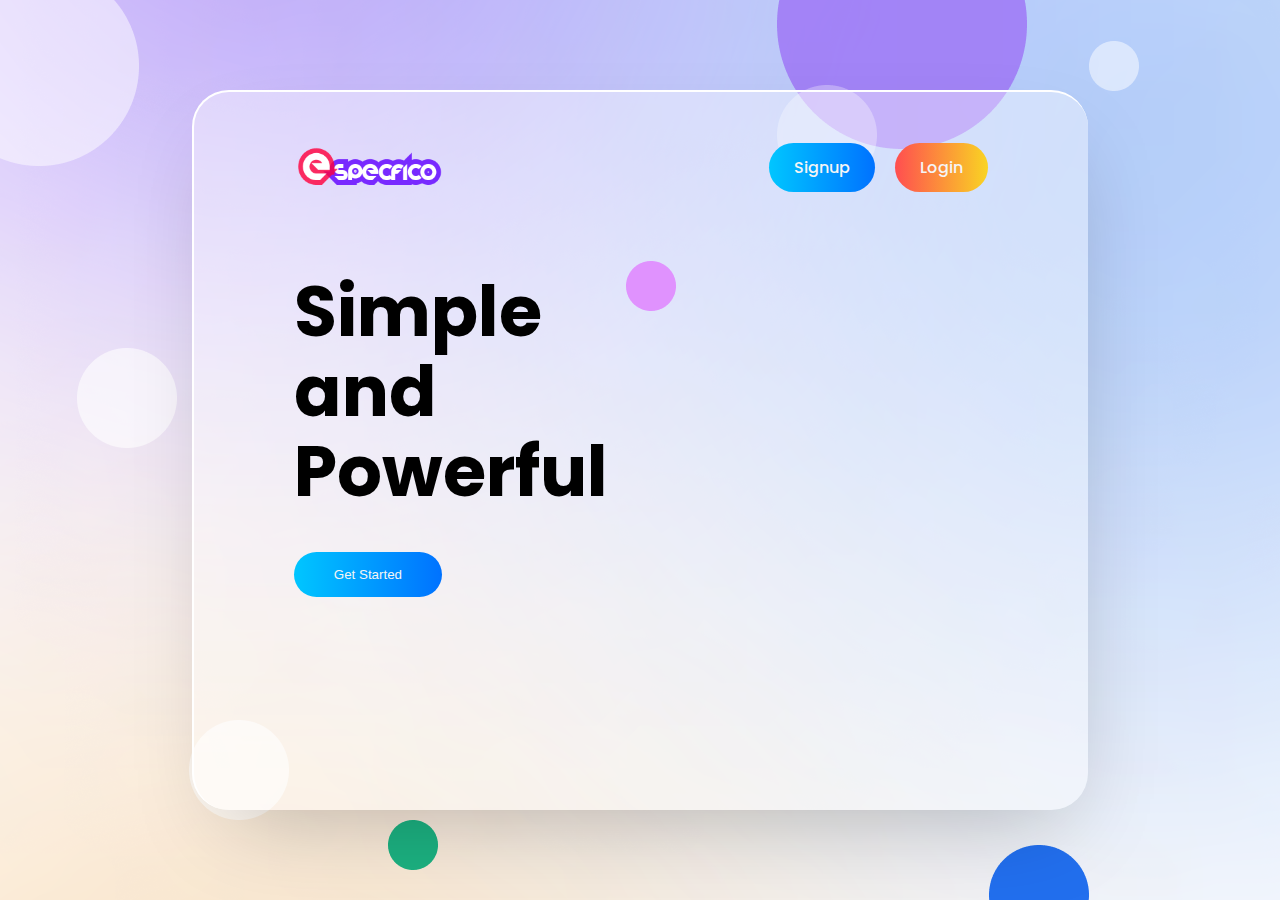
==== index.html @ c977c6e9 "homepage design" ====
<!DOCTYPE html>
<html lang="en">
<head>
    <meta charset="UTF-8">
    <meta http-equiv="X-UA-Compatible" content="IE=edge">
    <meta name="viewport" content="width=device-width, initial-scale=1.0">
    <link rel="preconnect" href="https://fonts.googleapis.com">
    <link rel="preconnect" href="https://fonts.gstatic.com" crossorigin>
    <link href="https://fonts.googleapis.com/css2?family=Poppins:wght@100;400&display=swap" rel="stylesheet">
    <link rel="stylesheet" href="css/stylesheet.css">
    <title>especifico</title>
</head>
<body>
    <main>
        <section>
            <div id="head">
                <div><img src="images/logo.png" alt=""></div>
                <ul>
                    <li><a href="#">Signup</a></li>
                    <li id="li2"><a href="#">Login</a></li>
                </ul>
            </div>
            <div id="tagline">
                <h1>Simple and Powerful</h1>
                <p>Store your playlist, business, contacts and many more and keep a track of them with especfico.</p>
                <button>Get Started</button>
            </div>
        </section>
    </main>
</body>
</html>
---- css/stylesheet.css ----
* {
  padding: 0;
  margin: 0;
  box-sizing: border-box; }

body {
  width: 100vw;
  height: 100vh;
  background: url("../images/especifico-bg.png") no-repeat center center;
  background-size: cover;
  font-family: 'Poppins', sans-serif; }

main {
  width: 100%;
  height: 100%;
  display: grid;
  place-items: center; }

section {
  width: 70%;
  height: 80%;
  background: rgba(255, 255, 255, 0.39);
  border-top: 2px solid #FFFFFF;
  border-left: 2px solid #FFFFFF;
  box-sizing: border-box;
  box-shadow: 6px 37px 93px -33px rgba(0, 0, 0, 0.25);
  border-radius: 37px;
  padding: 4% 7.8%; }
  section #head {
    width: 100%;
    display: flex;
    flex-wrap: wrap;
    justify-content: space-between;
    margin-bottom: 70px; }
    section #head img {
      width: 160px; }
    section #head ul {
      list-style: none;
      display: flex;
      justify-content: space-between;
      flex-wrap: wrap; }
      section #head ul li:nth-child(1) {
        background: linear-gradient(90deg, #00C6FF 0%, #0072FF 100%);
        margin-right: 20px; }
      section #head ul li:nth-child(1):hover {
        background: linear-gradient(90deg, #0072FF 0%, #00C6FF 100%);
        margin-right: 20px; }
      section #head ul li {
        padding: 0 25px;
        background: linear-gradient(90deg, #FF4E50 0%, #F9D423 100%);
        display: flex;
        justify-content: center;
        align-items: center;
        border-radius: 175px;
        margin-bottom: 10px; }
        section #head ul li a {
          text-decoration: none;
          font-weight: 500;
          color: whitesmoke; }
      section #head ul li:hover {
        background: linear-gradient(90deg, #F9D423 0%, #FF4E50 100%); }
  section #tagline {
    width: 50%; }
    section #tagline h1 {
      font-size: 70px;
      line-height: 80px;
      margin-bottom: 40px; }
    section #tagline p {
      width: 80%;
      color: #636363;
      margin-bottom: 30px; }
    section #tagline button {
      padding: 15px 40px;
      border: none;
      background: linear-gradient(90deg, #00C6FF 0%, #0072FF 100%);
      font-weight: 500;
      color: whitesmoke;
      border-radius: 100px;
      cursor: pointer; }
    section #tagline button:hover {
      background: linear-gradient(90deg, #0072FF 0%, #00C6FF 100%); }

@media only screen and (max-width: 1488px) and (min-width: 701px) {
  p {
    display: none; } }
@media only screen and (max-width: 700px) {
  p {
    display: none; }

  #tagline {
    width: 100%; }
    #tagline h1 {
      font-size: 40px !important;
      line-height: 50px !important; }

  li:nth-child(1) {
    display: none !important; }

  button {
    padding: 15px 10px !important; } }

/*# sourceMappingURL=stylesheet.css.map */
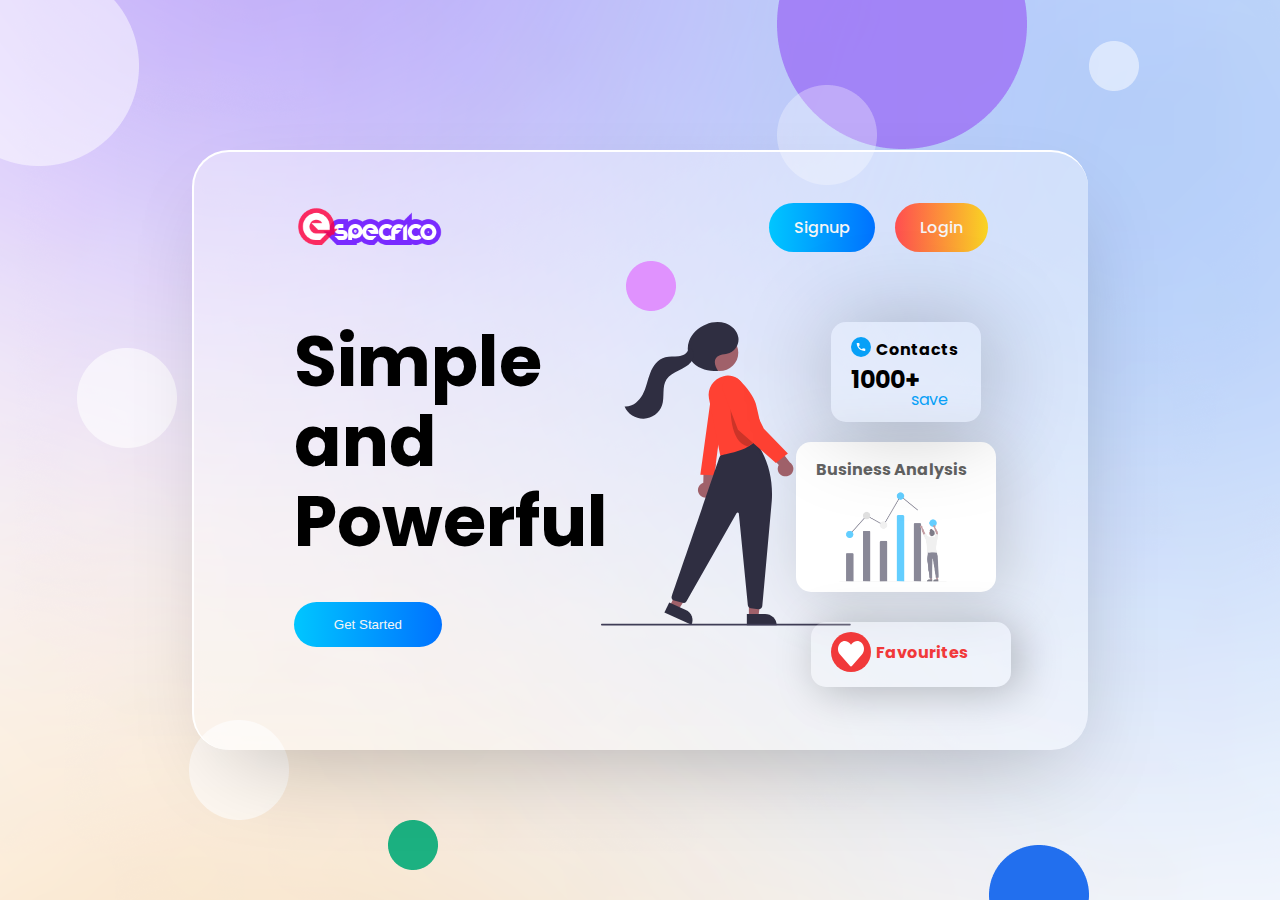
==== commit d1532833: "animation and design" ====
--- a/index.html
+++ b/index.html
@@ -7,12 +7,19 @@
     <link rel="preconnect" href="https://fonts.googleapis.com">
     <link rel="preconnect" href="https://fonts.gstatic.com" crossorigin>
     <link href="https://fonts.googleapis.com/css2?family=Poppins:wght@100;400&display=swap" rel="stylesheet">
+    <link rel="stylesheet" href="https://cdnjs.cloudflare.com/ajax/libs/animate.css/4.1.1/animate.min.css"/>
     <link rel="stylesheet" href="css/stylesheet.css">
-    <title>especifico</title>
+    <title>specfico</title>
 </head>
 <body>
     <main>
+
+        <!--Hero section code start-->
+
         <section>
+
+            <!--Heading code start-->
+
             <div id="head">
                 <div><img src="images/logo.png" alt=""></div>
                 <ul>
@@ -20,12 +27,65 @@
                     <li id="li2"><a href="#">Login</a></li>
                 </ul>
             </div>
+
+            <!--Heading code end-->
+            <!--Tagline code start-->
+
             <div id="tagline">
                 <h1>Simple and Powerful</h1>
-                <p>Store your playlist, business, contacts and many more and keep a track of them with especfico.</p>
+                <p id="tagline-text">Store your playlist, business, contacts and many more and keep a track of them with specfico.</p>
                 <button>Get Started</button>
             </div>
+
+            <!--Tagline code end-->
+            <!--Aside design code start-->
+
+            <div id="animation">
+                <img src="images/vector_girl.svg" alt="">
+                <aside>
+                    <div id="a">
+                        <img src="images/call.svg" alt="">
+                        <h4>Contacts</h4>
+                        <h2>1000+</h2>
+                        <p>save</p>
+                    </div>
+                    <div id="b">
+                        <img src="images/music.svg" alt="">
+                        <h4>Contacts</h4>
+                        <h5>100+</h5>
+                        <p>playlist saved</p>
+                    </div>
+                    <div id="c">
+                        <h4>Business Analysis</h4>
+                        <img src="images/business.png" alt="">
+                    </div>
+                    <div id="d">
+                        <img src="images/settings.svg" alt="">
+                        <h4>Settings</h4><br>
+                        <p>customize <br> your features</p>
+                    </div>
+                    <div id="e">
+                        <img src="images/fav.svg" alt="">
+                        <h4>Favourites</h4>
+                    </div>
+                    <div id="f">
+                        <img src="images/manage.svg" alt="">
+                        <h4>Management</h4>
+                        <br>
+                        <p>Eat</p>
+                        <p>Sleep</p>
+                        <p>Study</p>
+                        <p>Repeat</p>
+                    </div>
+                </aside>
+            </div>
+
+            <!--Aside design code start-->
+
         </section>
+
+        <!--Hero section code end-->
+
     </main>
 </body>
 </html>--- a/css/stylesheet.css
+++ b/css/stylesheet.css
@@ -12,13 +12,13 @@
 
 main {
   width: 100%;
-  height: 100%;
+  height: 100vh;
   display: grid;
   place-items: center; }
 
 section {
   width: 70%;
-  height: 80%;
+  height: 600px;
   background: rgba(255, 255, 255, 0.39);
   border-top: 2px solid #FFFFFF;
   border-left: 2px solid #FFFFFF;
@@ -31,7 +31,7 @@
     display: flex;
     flex-wrap: wrap;
     justify-content: space-between;
-    margin-bottom: 70px; }
+    margin-bottom: 60px; }
     section #head img {
       width: 160px; }
     section #head ul {
@@ -60,7 +60,8 @@
       section #head ul li:hover {
         background: linear-gradient(90deg, #F9D423 0%, #FF4E50 100%); }
   section #tagline {
-    width: 50%; }
+    width: 50%;
+    float: left; }
     section #tagline h1 {
       font-size: 70px;
       line-height: 80px;
@@ -79,12 +80,142 @@
       cursor: pointer; }
     section #tagline button:hover {
       background: linear-gradient(90deg, #0072FF 0%, #00C6FF 100%); }
+  section #animation {
+    width: 50%;
+    float: left; }
+    section #animation img {
+      width: 250px;
+      z-index: -1;
+      transform: translateX(-40px);
+      float: left; }
+    section #animation aside {
+      position: relative;
+      float: left; }
+      section #animation aside #a {
+        position: absolute;
+        padding: 15px 20px;
+        width: 150px;
+        height: 100px;
+        transform: translateX(-60px);
+        background: rgba(255, 255, 255, 0.2);
+        box-shadow: 5px 4px 91px rgba(0, 0, 0, 0.25);
+        border-radius: 15px;
+        animation: darpan 1s infinite; }
+        section #animation aside #a img {
+          width: 20px;
+          transform: translateX(0px); }
+        section #animation aside #a h4 {
+          transform: translateX(5px); }
+        section #animation aside #a p {
+          transform: translate(60px, -10px);
+          color: #08A0F7; }
+@keyframes darpan {
+  0% {
+    padding: 15px 20px; }
+  50% {
+    padding: 20px 25px;
+    text-shadow: -4px -12px 4px rgba(0, 0, 0, 0.25); }
+  100% {
+    padding: 15px 20px; } }
+      section #animation aside #b {
+        position: absolute;
+        padding: 10px 10px;
+        width: 230px;
+        height: 65px;
+        background: #FFFFFF;
+        transform: translate(120px, 25px);
+        box-shadow: 11px 4px 38px rgba(0, 0, 0, 0.25);
+        border-radius: 15px; }
+        section #animation aside #b img {
+          width: 40px;
+          transform: translateX(0px); }
+        section #animation aside #b h4 {
+          transform: translate(5px, 8px); }
+        section #animation aside #b h5 {
+          transform: translate(10px, 3px); }
+        section #animation aside #b p {
+          transform: translate(90px, -20px);
+          color: #58AF55; }
+@keyframes darpan2 {
+  0% {
+    padding: 11px 11px; }
+  50% {
+    padding: 20px 25px;
+    text-shadow: -4px -12px 4px rgba(0, 0, 0, 0.25); }
+  100% {
+    padding: 11px 11px; } }
+      section #animation aside #c {
+        position: absolute;
+        width: 200px;
+        height: 150px;
+        padding: 15px 20px;
+        background: #FFFFFF;
+        transform: translate(-95px, 120px);
+        box-shadow: 10px 4px 58px rgba(0, 0, 0, 0.25);
+        border-radius: 15px;
+        z-index: -2; }
+        section #animation aside #c img {
+          width: 138px;
+          transform: translate(8px); }
+      section #animation aside #d {
+        position: absolute;
+        width: 160px;
+        height: 150px;
+        padding: 10px 10px;
+        transform: translate(120px, 110px);
+        background: rgba(255, 255, 255, 0.2);
+        box-shadow: 7px 4px 46px rgba(0, 0, 0, 0.25);
+        border-radius: 30px;
+        animation: darpan2 1s infinite; }
+        section #animation aside #d img {
+          width: 40px;
+          transform: translateX(0px); }
+        section #animation aside #d h4 {
+          transform: translate(5px, 8px); }
+        section #animation aside #d p {
+          transform: translate(15px);
+          color: #6033FF; }
+      section #animation aside #e {
+        position: absolute;
+        width: 200px;
+        height: 65px;
+        padding: 10px 20px;
+        background: rgba(255, 255, 255, 0.2);
+        transform: translate(-80px, 300px);
+        box-shadow: 8px 4px 43px rgba(0, 0, 0, 0.25);
+        border-radius: 15px;
+        animation: darpan 1s infinite; }
+        section #animation aside #e img {
+          width: 40px;
+          transform: translateX(0px); }
+        section #animation aside #e h4 {
+          transform: translate(5px, 8px);
+          color: #F1393A; }
+      section #animation aside #f {
+        position: absolute;
+        width: 198px;
+        height: 159px;
+        padding: 10px 20px;
+        background: #FFFFFF;
+        transform: translate(130px, 280px);
+        box-shadow: 11px 4px 80px rgba(0, 0, 0, 0.25);
+        border-radius: 30px;
+        animation: darpan3 1s infinite; }
+        section #animation aside #f img {
+          width: 40px;
+          transform: translateX(0px); }
+        section #animation aside #f h4 {
+          transform: translate(5px, 8px);
+          color: #F9D423; }
+        section #animation aside #f p {
+          transform: translate(45px, 0px);
+          color: #b49910; }
 
 @media only screen and (max-width: 1488px) and (min-width: 701px) {
-  p {
+  #tagline-text {
     display: none; } }
 @media only screen and (max-width: 700px) {
-  p {
+  #tagline-text {
     display: none; }
 
   #tagline {
@@ -98,5 +229,14 @@
 
   button {
     padding: 15px 10px !important; } }
+@media only screen and (max-width: 1370px) and (min-width: 766px) {
+  #b, #d, #f {
+    display: none; } }
+@media only screen and (max-width: 765px) {
+  #b, #d, #f, #a, #c, #e {
+    display: none; } }
+@media only screen and (max-width: 428px) {
+  #animation img {
+    display: none; } }
 
 /*# sourceMappingURL=stylesheet.css.map */
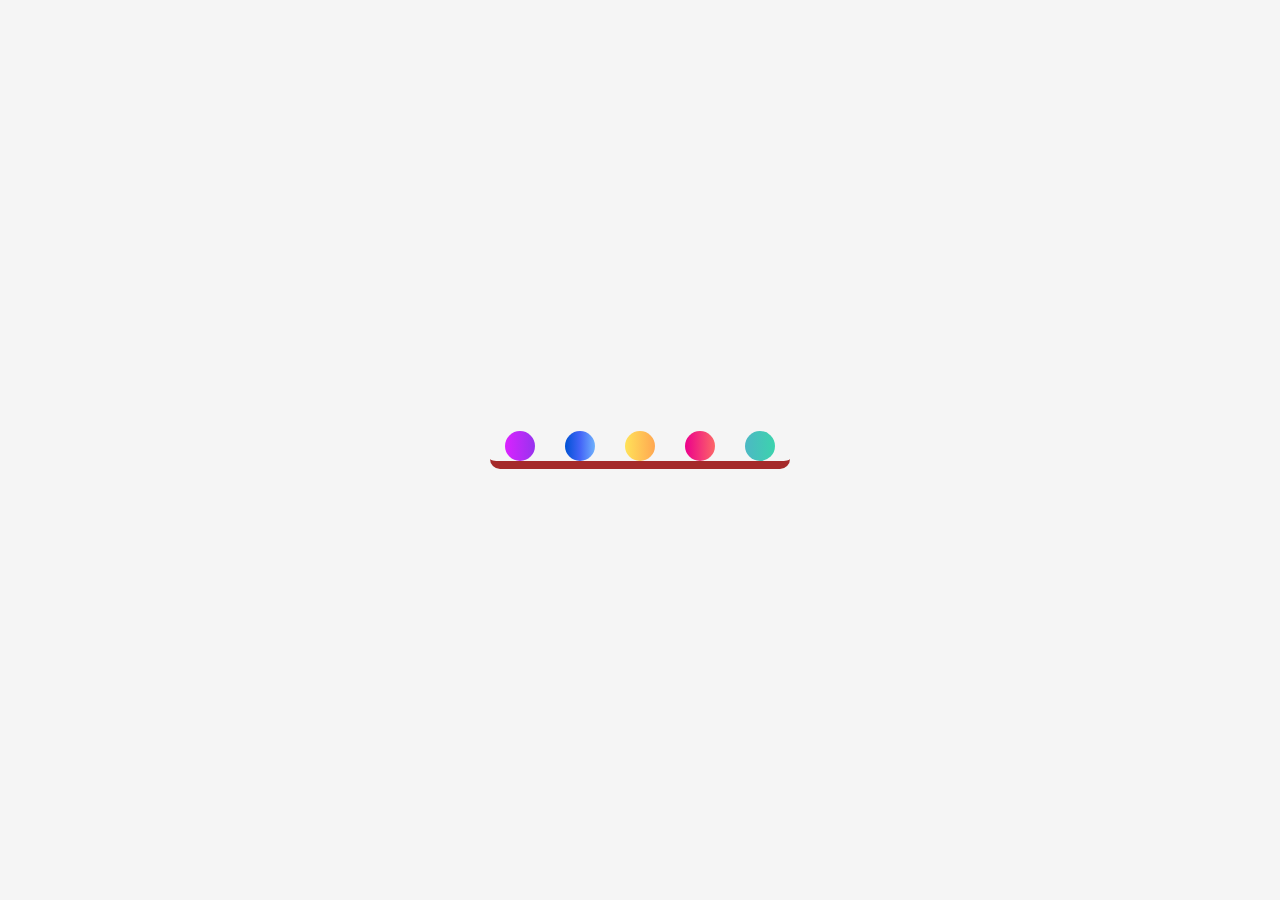
==== commit 8ef8771f: "Done with hero section" ====
--- a/index.html
+++ b/index.html
@@ -4,15 +4,28 @@
     <meta charset="UTF-8">
     <meta http-equiv="X-UA-Compatible" content="IE=edge">
     <meta name="viewport" content="width=device-width, initial-scale=1.0">
+    <link rel="shortcut icon" href="favicon.png" type="image/x-icon">
     <link rel="preconnect" href="https://fonts.googleapis.com">
     <link rel="preconnect" href="https://fonts.gstatic.com" crossorigin>
     <link href="https://fonts.googleapis.com/css2?family=Poppins:wght@100;400&display=swap" rel="stylesheet">
     <link rel="stylesheet" href="https://cdnjs.cloudflare.com/ajax/libs/animate.css/4.1.1/animate.min.css"/>
     <link rel="stylesheet" href="css/stylesheet.css">
-    <title>specfico</title>
+    <title>Specfico</title>
+    <noscript>
+        <h1>Please Enable javascript</h1>
+        <style>
+            h1{
+                text-align: center;
+                color: yellow;
+            }
+            #webpage{
+                display: none;
+            }
+        </style>
+    </noscript>
 </head>
 <body>
-    <main>
+    <main id="webpage">
 
         <!--Hero section code start-->
 
@@ -23,8 +36,8 @@
             <div id="head">
                 <div><img src="images/logo.png" alt=""></div>
                 <ul>
-                    <li><a href="#">Signup</a></li>
-                    <li id="li2"><a href="#">Login</a></li>
+                    <li><a href="SignUp and Login/Signlogin.html">Signup</a></li>
+                    <li id="li2"><a href="SignUp and Login/Signlogin.html">Login</a></li>
                 </ul>
             </div>
 
@@ -34,7 +47,7 @@
             <div id="tagline">
                 <h1>Simple and Powerful</h1>
                 <p id="tagline-text">Store your playlist, business, contacts and many more and keep a track of them with specfico.</p>
-                <button>Get Started</button>
+                <button onclick = "getStarted()">Get Started</button>
             </div>
 
             <!--Tagline code end-->
@@ -51,7 +64,7 @@
                     </div>
                     <div id="b">
                         <img src="images/music.svg" alt="">
-                        <h4>Contacts</h4>
+                        <h4>Songs</h4>
                         <h5>100+</h5>
                         <p>playlist saved</p>
                     </div>
@@ -86,6 +99,22 @@
 
         <!--Hero section code end-->
 
+        <!--Loading Effect start-->
+        <div class="loader-page">
+            <ul>
+                <li></li>
+                <li></li>
+                <li></li>
+                <li></li>
+                <li></li>
+            </ul>
+        </div>
+        <!--Loading Effect end-->
+
     </main>
+
+
+    <script src="js/compatible.js"></script>
+    <script src="js/script.js"></script>
 </body>
 </html>--- a/css/stylesheet.css
+++ b/css/stylesheet.css
@@ -211,6 +211,60 @@
           transform: translate(45px, 0px);
           color: #b49910; }
 
+/*loading animation start*/
+.loader-page {
+  width: 100vw;
+  height: 100%;
+  place-items: center;
+  display: grid;
+  background-color: whitesmoke;
+  position: absolute;
+  top: 0;
+  left: 0;
+  animation: hide 30s;
+  animation-delay: 3s;
+  animation-fill-mode: forwards; }
+  .loader-page ul {
+    list-style: none;
+    display: flex;
+    border-bottom: 8px solid brown;
+    border-radius: 10px; }
+  .loader-page ul li {
+    width: 30px;
+    height: 30px;
+    background: linear-gradient(90deg, #DA22FF 0%, #9733EE 100%);
+    margin: auto 15px;
+    border-radius: 50%;
+    animation: bouncing 1s linear infinite;
+    animation-fill-mode: forwards; }
+@keyframes bouncing {
+  0% {
+    transform: translateY(0); }
+  50% {
+    transform: translateY(-130px); }
+  100% {
+    transform: translateY(0); } }
+  .loader-page ul li:nth-child(2) {
+    animation-delay: 0.2s;
+    background: linear-gradient(90deg, #0052D4 0%, #4364F7 50%, #6FB1FC 100%); }
+  .loader-page ul li:nth-child(3) {
+    animation-delay: 0.4s;
+    background: linear-gradient(90deg, #FFE259 0%, #FFA751 100%); }
+  .loader-page ul li:nth-child(4) {
+    animation-delay: 0.6s;
+    background: linear-gradient(90deg, #EC008C 0%, #FC6767 100%); }
+  .loader-page ul li:nth-child(5) {
+    animation-delay: 0.8s;
+    background: linear-gradient(90deg, #4CB8C4 0%, #3CD3AD 100%); }
+
+@keyframes hide {
+  10% {
+    opacity: 0;
+    z-index: -1; }
+  100% {
+    opacity: 0;
+    z-index: -1; } }
+/*loading animation start*/
 @media only screen and (max-width: 1488px) and (min-width: 701px) {
   #tagline-text {
     display: none; } }
